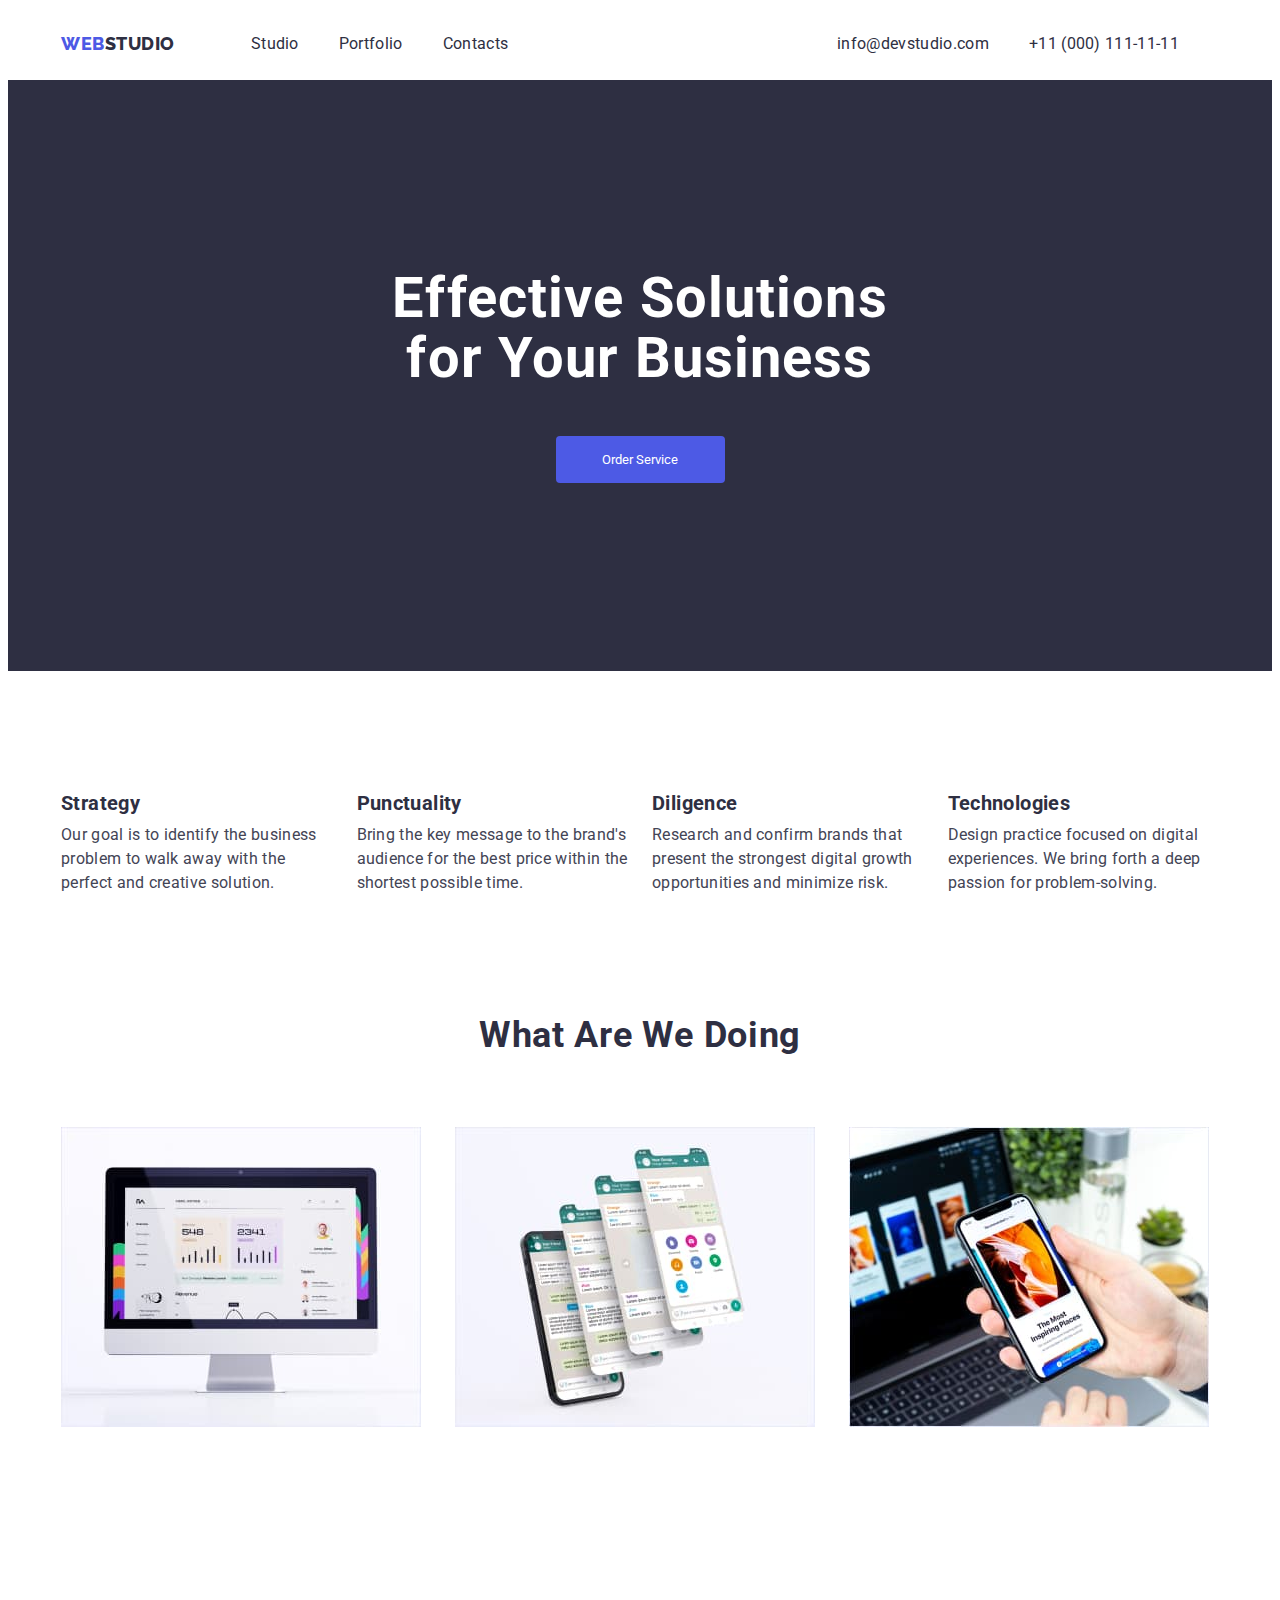
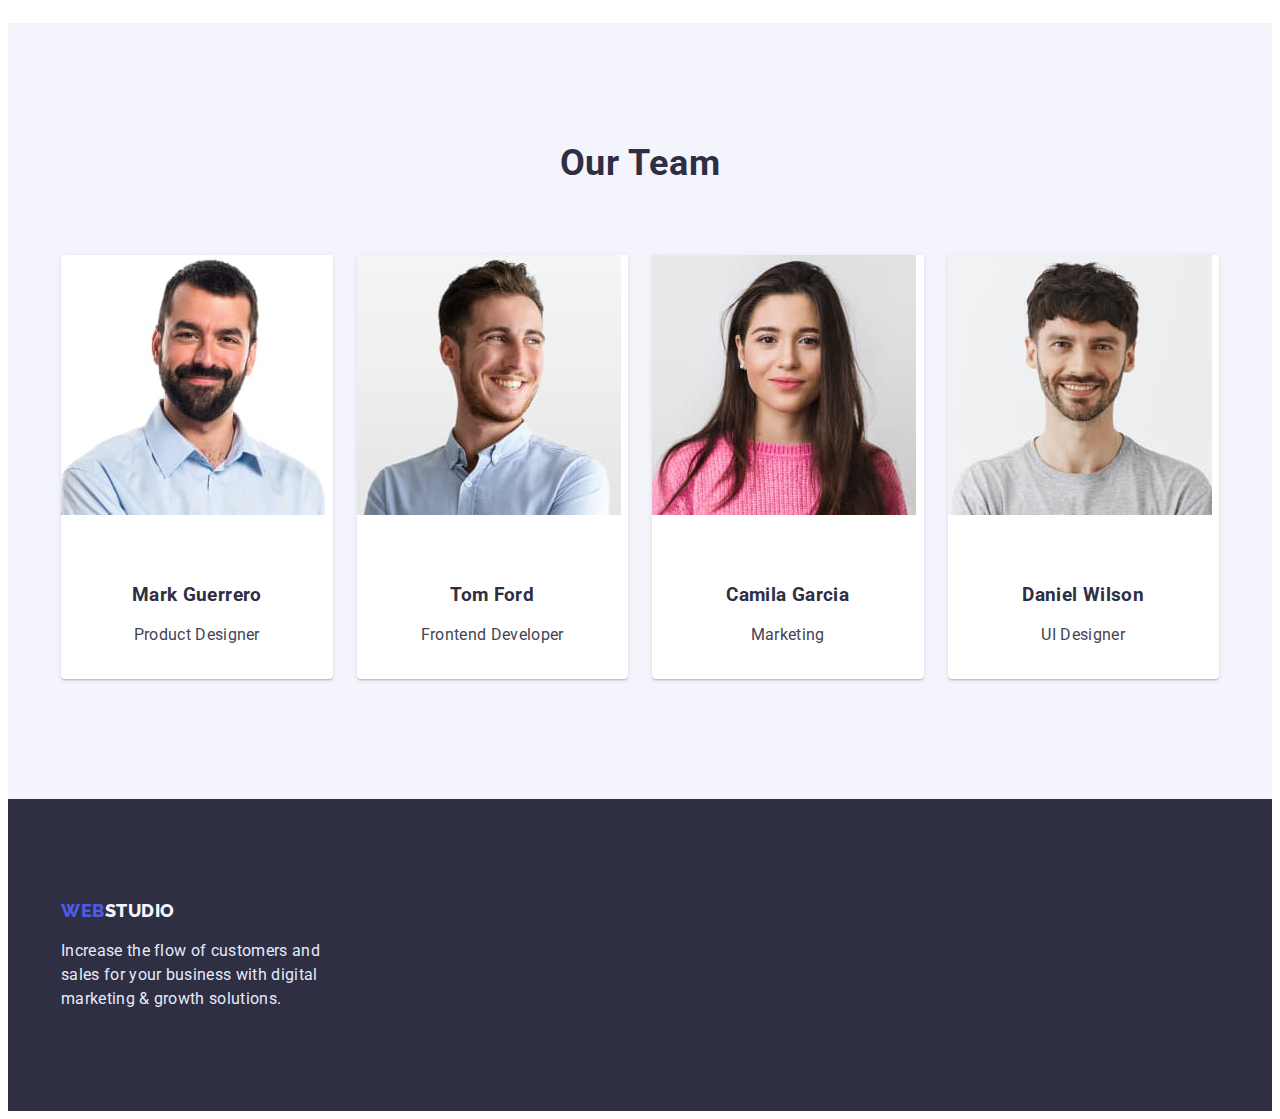
==== index.html @ fec41932 "Initial commit" ====
<!DOCTYPE html>
<html lang="en">
  <head>
    <meta charset="UTF-8" />
    <meta http-equiv="X-UA-Compatible" content="IE=edge" />
    <meta name="viewport" content="width=device-width, initial-scale=1.0" />
    <title>WebStudio</title>
    <link
      rel="stylesheet"
      href="https://cdnjs.cloudflare.com/ajax/libs/modern-normalize/1.1.0/modern-normalize.min.css"
      integrity="sha512-wpPYUAdjBVSE4KJnH1VR1HeZfpl1ub8YT/NKx4PuQ5NmX2tKuGu6U/JRp5y+Y8XG2tV+wKQpNHVUX03MfMFn9Q=="
      crossorigin="anonymous"
      referrerpolicy="no-referrer"
    />
    <link rel="preconnect" href="https://fonts.googleapis.com" />
    <link rel="preconnect" href="https://fonts.gstatic.com" crossorigin />
    <link
      href="https://fonts.googleapis.com/css2?family=Raleway:wght@800&family=Roboto:wght@400;500;700;900&display=swap"
      rel="stylesheet"
    />

    <link rel="stylesheet" href="./css/styles.css" />
  </head>
  <body class="page">
    <header class="page-header">
      <nav class="container main-nav">
        <nav class="site-nav">
          <a class="logo" href="./index.html"
            >WEb<span class="second-logo">STUDIO</span></a
          >
          <ul class="site-nav list">
            <li class="header-item">
              <a href="./index.html" class="link">Studio</a>
            </li>
            <li class="header-item">
              <a href="./portfolio.html" class="link">Portfolio</a>
            </li>
            <li class="header-item">
              <a href="./index.html" class="link">Contacts</a>
            </li>
          </ul>
        </nav>

        <address>
          <ul class="site-contacts list">
            <li class="contact-item">
              <a href="mailto:info@devstudio.com" class="header-mail link"
                >info@devstudio.com</a
              >
            </li>
            <li class="contact-item">
              <a href="tel:+110001111111" class="header-tel link"
                >+11 (000) 111-11-11</a
              >
            </li>
          </ul>
        </address>
      </nav>
    </header>

    <main>
      <!-- Section1 Hero -->
      <section class="hero">
        <div class="container">
          <h1 class="hero-title">Effective Solutions for Your Business</h1>

          <button type="button" class="button-primary">Order Service</button>
        </div>
      </section>
      <!-- Section2 -->
      <section class="section advantages">
        <div class="container">
          <h2 hidden>advantages</h2>
          <ul class="description list">
            <li class="benefits">
              <h3 class="feature-title">Strategy</h3>
              <p class="feature-text">
                Our goal is to identify the business problem to walk away with
                the perfect and creative solution.
              </p>
            </li>
            <li class="benefits">
              <h3 class="feature-title">Punctuality</h3>
              <p class="feature-text">
                Bring the key message to the brand's audience for the best price
                within the shortest possible time.
              </p>
            </li>
            <li class="benefits">
              <h3 class="feature-title">Diligence</h3>

              <p class="feature-text">
                Research and confirm brands that present the strongest digital
                growth opportunities and minimize risk.
              </p>
            </li>
            <li class="benefits">
              <h3 class="feature-title">Technologies</h3>
              <p class="feature-text">
                Design practice focused on digital experiences. We bring forth a
                deep passion for problem-solving.
              </p>
            </li>
          </ul>
        </div>
      </section>

      <!-- Section3 -->
      <section class="section third section">
        <div class="container">
          <h2 class="subject-name">What are we doing</h2>
          <ul class="task list">
            <li class="task_item">
              <img
                src="./images/about1.jpg"
                alt="computer screen"
                width="360"
                height="300"
              />
            </li>
            <li class="task_item">
              <img
                src="./images/about2.jpg"
                alt="Apps on the screen"
                width="360"
                height="300"
              />
            </li>
            <li class="task_item">
              <img
                src="./images/about3.jpg"
                alt="computer and phone screens"
                width="360"
                height="300"
              />
            </li>
          </ul>
        </div>
      </section>

      <!-- Section4 -->
      <section class="section team section">
        <div class="container">
          <h2 class="subject-name">Our Team</h2>
          <ul class="team list">
            <li class="team-section-item">
              <img
                src="./images/team1.jpg"
                alt="Mark Guerrero"
                width="264"
                height="260"
              />
              <div class="team-content">
                <h3 class="person-name">Mark Guerrero</h3>
                <p class="person-position">Product Designer</p>
              </div>
            </li>
            <li class="team-section-item">
              <img
                src="./images/team2.jpg"
                alt="Tom Ford"
                width="264"
                height="260"
              />
              <div class="team-content">
                <h3 class="person-name">Tom Ford</h3>
                <p class="person-position">Frontend Developer</p>
              </div>
            </li>
            <li class="team-section-item">
              <img
                src="./images/team3.jpg"
                alt="Camila Garcia"
                width="264"
                height="260"
              />
              <div class="team-content">
                <h3 class="person-name">Camila Garcia</h3>
                <p class="person-position">Marketing</p>
              </div>
            </li>
            <li class="team-section-item">
              <img
                src="./images/team4.jpg"
                alt="Daniel Wilson"
                width="264"
                height="260"
              />
              <div class="team-content">
                <h3 class="person-name">Daniel Wilson</h3>
                <p class="person-position">UI Designer</p>
              </div>
            </li>
          </ul>
        </div>
      </section>
    </main>
    <footer class="footer">
      <div class="container">
        <a class="logo" href="./index.html"
          >WEb<span class="second-logo-footer">STUDIO</span></a
        >
        <p class="footer-text">
          Increase the flow of customers and sales for your business with
          digital marketing & growth solutions.
        </p>
      </div>
    </footer>
  </body>
</html>
---- css/styles.css ----
:root {
  --primary-text-color: #434455;
  --title-text-color: #2e2f42;
  --accent-color: #4d5ae5;
  --primary-white-color: #ffffff;
  --main-background-color: #e5e5e5;
  --buttons-background-color: #f4f4fd;
  --footer-text-color: #e7e9fc;
  --special-buttons-color: #404bbf;
}

h1,
h2,
h3,
h4,
h5,
h6,
ul,
p {
  margin: 0;
  padding: 0;
}

body {
  font-family: "Roboto", sans-serif;
  color: var(--title-text-color);
}

.container {
  max-width: 1158px;
  width: 100%;
  margin-left: auto;
  margin-right: auto;
  padding: 0 16px;
}
.section {
  padding: 120px 0;
}
.advantages {
  padding-bottom: 0;
}
/* HEADER */
.main-nav {
  display: flex;
  justify-content: space-between;
  align-items: center;
  padding: 24px 0;
}
.site-nav .list .link {
  text-decoration: none;
  font-style: normal;
  color: var(--title-text-color);
}
.site-nav.list .link:hover,
.site-nav.list .link:focus {
  color: var(--accent-color);
}
.contact-item .link:focus,
.contact-item .link:hover {
  color: var(--special-buttons-color);
}

.list {
  list-style: none;
}
.link {
  text-decoration: none;
  color: var(--title-text-color);
  font-style: normal;
}
.header-item {
  margin-right: 40px;
}
.header-item .item:last-child {
  margin-right: 332px;
}
.contact-item {
  display: flex;
  margin-right: 40px;
  margin-left: auto;
}

.task_item {
  flex-basis: calc((100% - 48px) / 3);
}

/* HEADER */

/* LOGO */

.logo {
  margin-right: 76px;
  font-family: "Raleway";
  font-weight: 800;
  font-size: 18px;
  line-height: 24px;
  letter-spacing: 0.03em;
  text-transform: uppercase;
  color: var(--accent-color);
  text-decoration: none;
}

.second-logo {
  color: var(--title-text-color);
}
/* LOGO */

.site-nav {
  display: flex;
  line-height: 24px;
  letter-spacing: 0.02em;
  color: var(--title-text-color);
}
.site-nav li {
  margin-right: 40px;
}
.site-contacts {
  display: flex;
  margin-left: auto;
  line-height: 24px;
  letter-spacing: 0.02em;
  color: var(--primary-text-color);
}
.contact-item .item:last-child {
  margin-left: 156px;
  margin-right: 40px;
}

/* HERO SECTION */

.hero {
  background: var(--title-text-color);
  text-align: center;
  padding-top: 188px;
  padding-bottom: 188px;
  margin-right: auto;
  margin-left: auto;
}

.hero-title {
  font-size: 56px;
  text-align: center;
  line-height: 60px;
  letter-spacing: 0.02em;
  color: var(--primary-white-color);
  max-width: 496px;
  margin: 0 auto 48px;
}

.button-primary {
  display: block;
  cursor: pointer;
  font-family: inherit;
  left: 636px;
  top: 428px;
  border: none;
  border-radius: 4px;
  margin-right: auto;
  margin-left: auto;
  margin-top: 48px;
  min-width: 169px;
  padding: 16px 32px;
  color: var(--primary-white-color);
  background-color: var(--accent-color);
}
.button-primary:hover,
.button-primary:focus {
  background-color: #404bbf;
}
/* HERO SECTION */

/* SECTION ADVANTAGES */

.visually-hidden {
  position: absolute;
  width: 1px;
  height: 1px;
  margin: -1px;
  border: 0;
  padding: 0;
  white-space: nowrap;
  clip-path: inset(100%);
  clip: rect(0, 0, 0, 0);
  overflow: hidden;
}
.description {
  display: flex;
  gap: 24px;
}
.benefits {
  flex-basis: calc((100% - 72px) / 4);
}
.feature-title {
  margin-top: 0;
  margin-bottom: 8px;

  font-size: 20px;
  line-height: 24px;
  letter-spacing: 0.02em;
  color: var(--title-text-color);
}

.feature-text {
  line-height: 24px;
  letter-spacing: 0.02em;
  color: var(--primary-text-color);
}

/* SECTION ADVANTAGES */

/* WHAT ARE WE DOING SECTION */
.subject-name {
  font-size: 36px;
  line-height: 40px;
  text-align: center;
  letter-spacing: 0.02em;
  text-transform: capitalize;
  color: var(--title-text-color);
}
.task {
  display: flex;
  gap: 24px;
  flex-wrap: wrap;
  margin-top: 72px;
}

/* WHAT ARE WE DOING SECTION */

/* OUR TEAM SECTION */

.team {
  display: flex;
  gap: 24px;
  flex-wrap: wrap;
  margin-top: 72px;
  background: var(--buttons-background-color);
}

.team-section-item {
  background: var(--primary-white-color);
  box-shadow: 0px 1px 6px rgba(46, 47, 66, 0.08),
    0px 1px 1px rgba(46, 47, 66, 0.16), 0px 2px 1px rgba(46, 47, 66, 0.08);
  border-radius: 0px 0px 4px 4px;
  flex-basis: calc((100% - 72px) / 4);
}
.team-content {
  text-align: center;
}

.person-position {
  padding-top: 8px;
  padding-bottom: 32px;
  line-height: 24px;
  letter-spacing: 0.02em;
  color: var(--primary-text-color);
}
.person-name {
  padding-top: 32px;
  line-height: 24px;
  letter-spacing: 0.02em;
  color: var(--title-text-color);
}

/* OUR TEAM SECTION */

/* Footer */

.second-logo {
  margin-top: 100px;
}

.footer {
  background: var(--title-text-color);
  padding: 100px 0;
}
.second-logo-footer {
  color: var(--buttons-background-color);
}
.footer-text {
  margin-top: 16px;
  max-width: 264px;
  line-height: 24px;
  letter-spacing: 0.02em;
  color: var(--footer-text-color);
}
/*  Footer */

/* Portfolio SEction */
.score {
  margin-bottom: 72px;
  display: flex;
  justify-content: center;
  gap: 24px;
}
.hero-site-buttons {
  color: var(--accent-color);
  background-color: var(--buttons-background-color);
  cursor: pointer;

  padding: 12px 24px;
  width: 116px;
  height: 48px;
  border: 1px solid #e7e9fc;
  border-radius: 4px;
}
.hero-site-buttons:hover,
.hero-site-buttons:focus {
  color: var(--primary-white-color);
  background-color: var(--special-buttons-color);
}
.hero-btn {
  display: flex;
  justify-content: center;
  padding: 96px 0 72px;
  gap: 24px;
}

.portfolio {
  display: flex;
  flex-wrap: wrap;
  column-gap: 24px;
  row-gap: 48px;
}

.team-section-portfolio {
  flex-basis: calc((100% - 48px) / 3);
}

.person-name {
  margin-top: 32px;
}

.person-position {
  margin-top: 8px;
}
.card-content {
  padding-left: 16px;
  padding-bottom: 32px;
}
.card {
  border: 1px solid #e7e9fc;
}
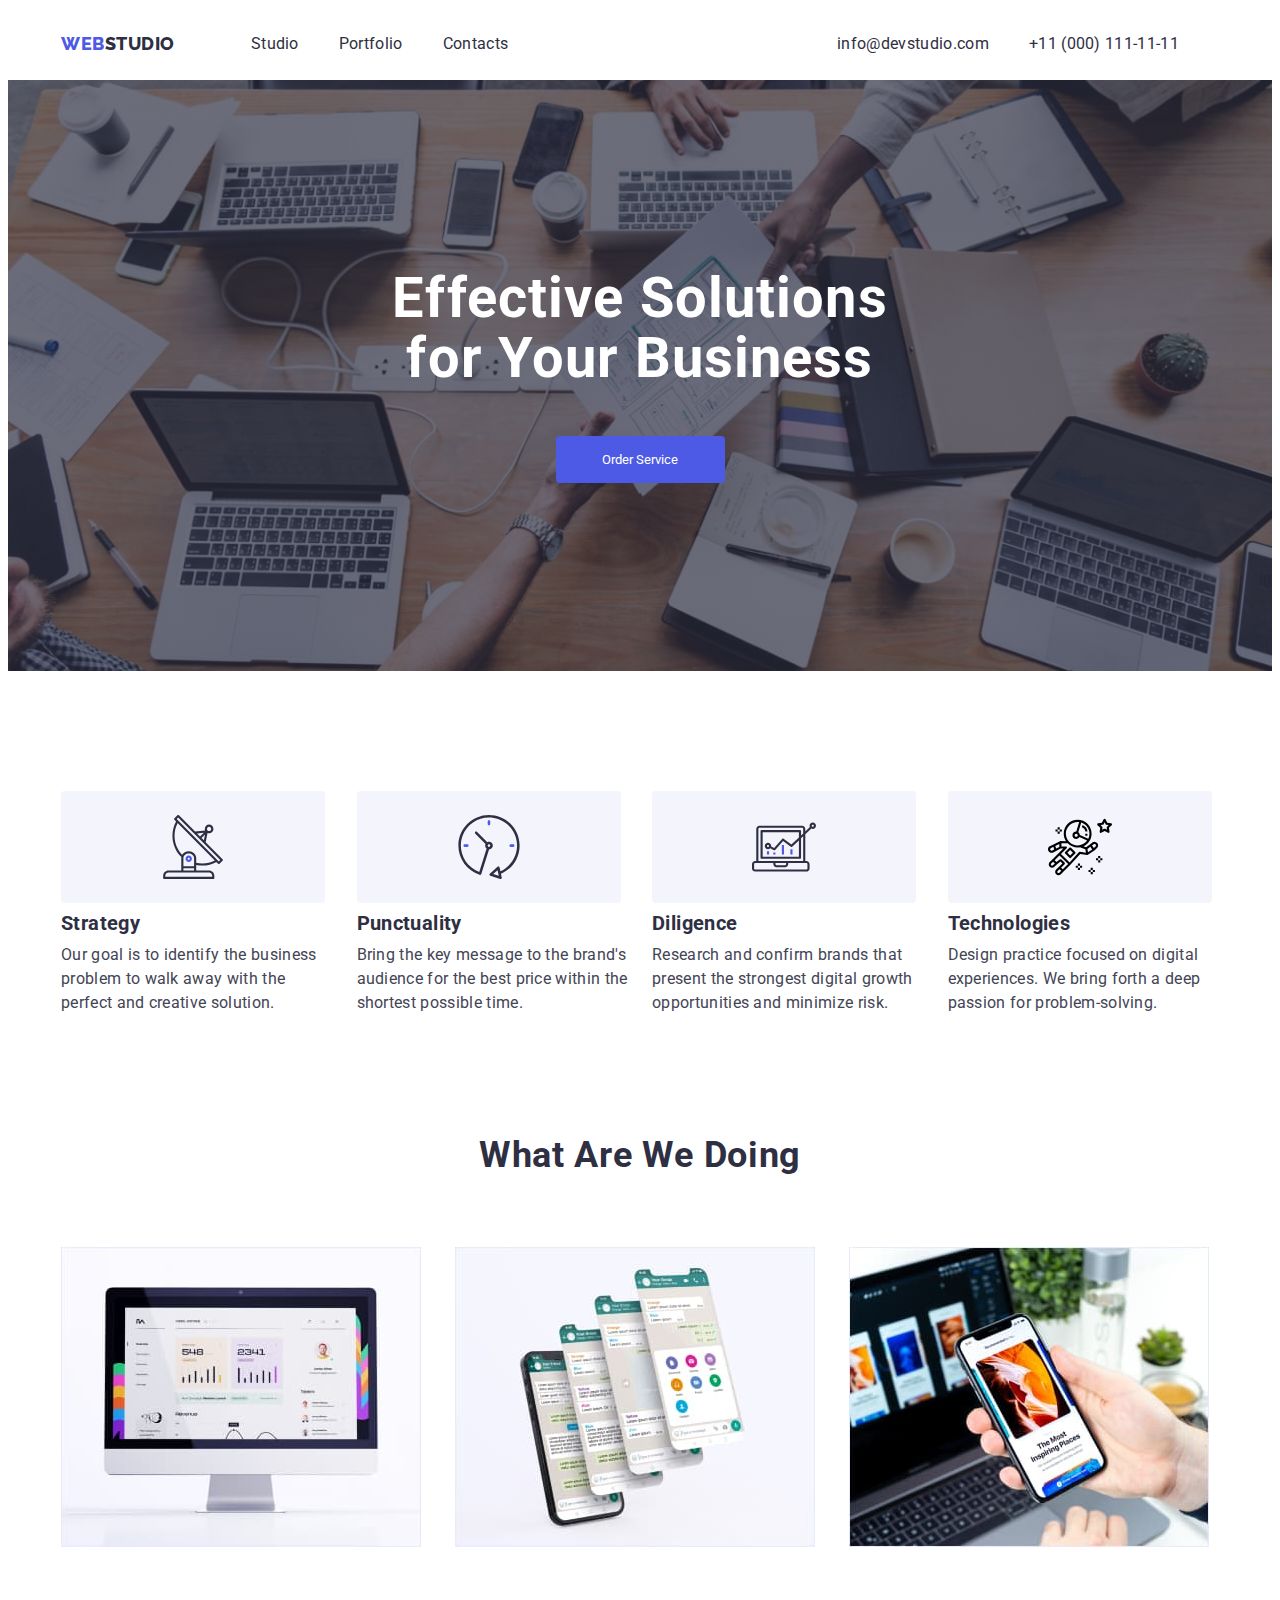
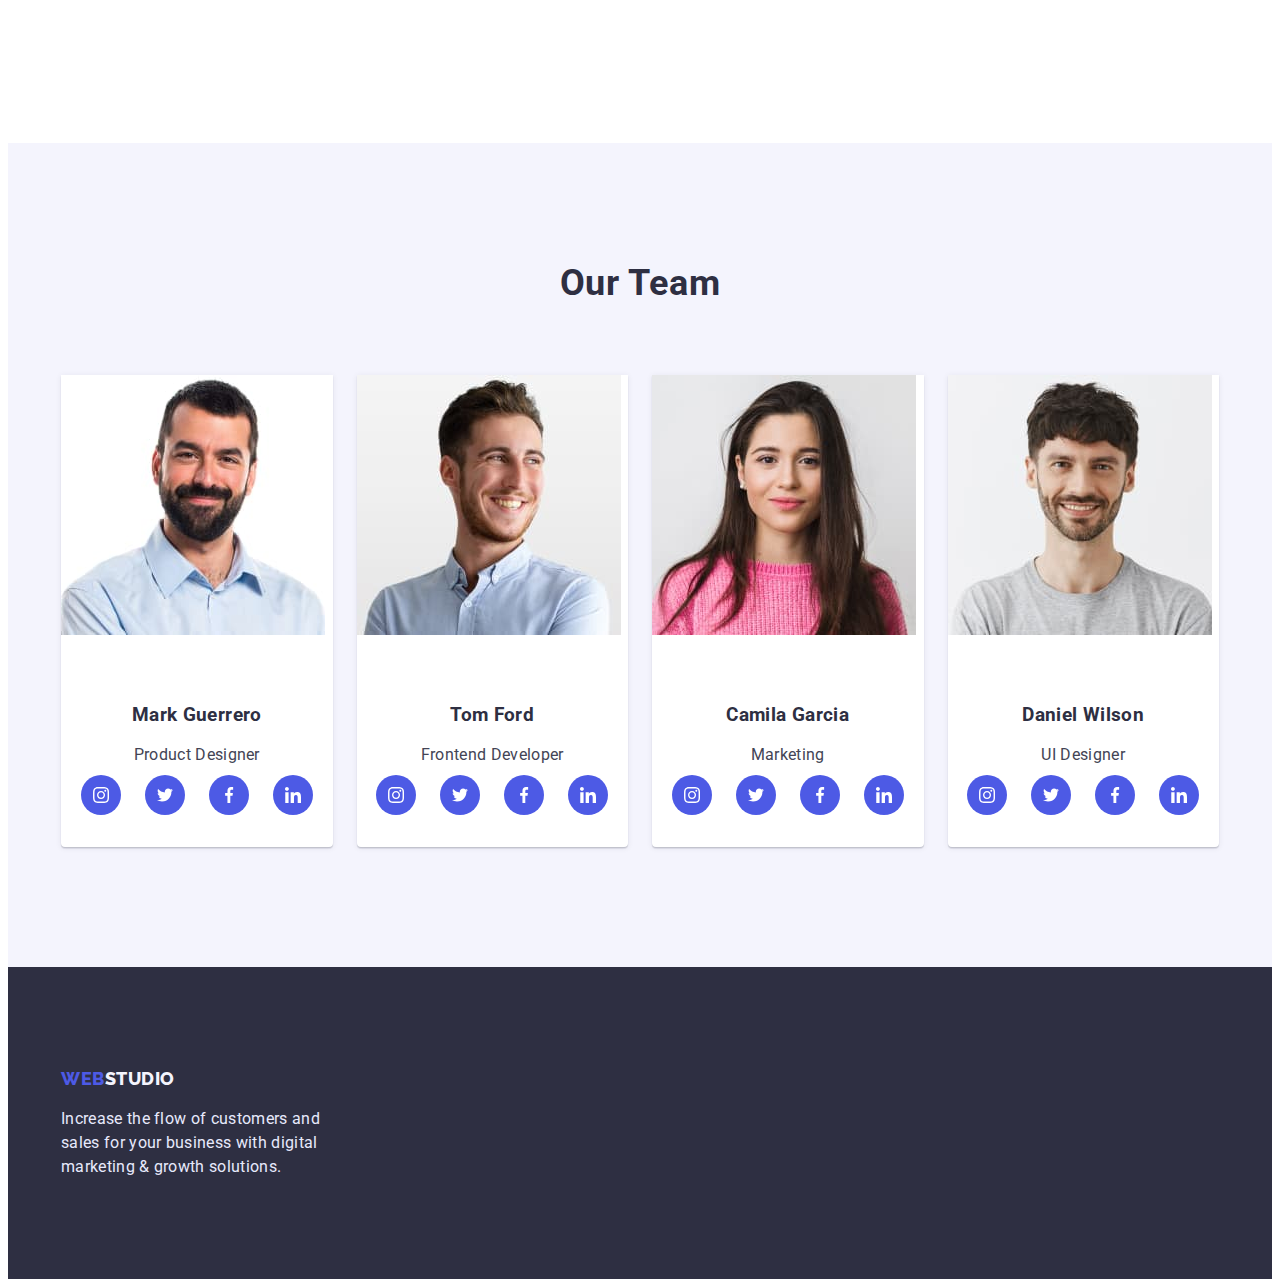
==== commit f83cd974: "team section done" ====
--- a/index.html
+++ b/index.html
@@ -72,21 +72,42 @@
         <div class="container">
           <h2 hidden>advantages</h2>
           <ul class="description list">
-            <li class="benefits">
+            <li class="benefits link">
+              <div class="benefits-place">
+                <svg class="benefits-list-icon" width="64px" height="64px">
+                  <use
+                    href="./images/symbol-defs-advantages.svg#icon-antenna"
+                  ></use>
+                </svg>
+              </div>
               <h3 class="feature-title">Strategy</h3>
               <p class="feature-text">
                 Our goal is to identify the business problem to walk away with
                 the perfect and creative solution.
               </p>
             </li>
-            <li class="benefits">
+            <li class="benefits list">
+              <div class="benefits-place">
+                <svg class="benefits-list-icon" width="64px" height="64px">
+                  <use
+                    href="./images/symbol-defs-advantages.svg#icon-clock"
+                  ></use>
+                </svg>
+              </div>
               <h3 class="feature-title">Punctuality</h3>
               <p class="feature-text">
                 Bring the key message to the brand's audience for the best price
                 within the shortest possible time.
               </p>
             </li>
-            <li class="benefits">
+            <li class="benefits list">
+              <div class="benefits-place">
+                <svg class="benefits-list-icon" width="64px" height="64px">
+                  <use
+                    href="./images/symbol-defs-advantages.svg#icon-diagram"
+                  ></use>
+                </svg>
+              </div>
               <h3 class="feature-title">Diligence</h3>
 
               <p class="feature-text">
@@ -94,7 +115,14 @@
                 growth opportunities and minimize risk.
               </p>
             </li>
-            <li class="benefits">
+            <li class="benefits list">
+              <div class="benefits-place">
+                <svg class="benefits-list-icon" width="64px" height="64px">
+                  <use
+                    href="./images/symbol-defs-advantages.svg#icon-astronaut"
+                  ></use>
+                </svg>
+              </div>
               <h3 class="feature-title">Technologies</h3>
               <p class="feature-text">
                 Design practice focused on digital experiences. We bring forth a
@@ -153,6 +181,44 @@
               <div class="team-content">
                 <h3 class="person-name">Mark Guerrero</h3>
                 <p class="person-position">Product Designer</p>
+                <ul class="team-social-list list">
+                  <li class="team-social-item">
+                    <a href="" class="team-social-link link">
+                      <svg class="team-social-icon" width="16px" height="16px">
+                        <use
+                          href="./images/symbol-defs-social.svg#icon-instagram"
+                        ></use>
+                      </svg>
+                    </a>
+                  </li>
+                  <li class="team-social-item">
+                    <a href="" class="team-social-link link">
+                      <svg class="team-social-icon" width="16px" height="16px">
+                        <use
+                          href="./images/symbol-defs-social.svg#icon-twitter"
+                        ></use>
+                      </svg>
+                    </a>
+                  </li>
+                  <li class="team-social-item">
+                    <a href="" class="team-social-link link">
+                      <svg class="team-social-icon" width="16px" height="16px">
+                        <use
+                          href="./images/symbol-defs-social.svg#icon-facebook"
+                        ></use>
+                      </svg>
+                    </a>
+                  </li>
+                  <li class="team-social-item">
+                    <a href="" class="team-social-link link">
+                      <svg class="team-social-icon" width="16px" height="16px">
+                        <use
+                          href="./images/symbol-defs-social.svg#icon-linkedin"
+                        ></use>
+                      </svg>
+                    </a>
+                  </li>
+                </ul>
               </div>
             </li>
             <li class="team-section-item">
@@ -165,6 +231,44 @@
               <div class="team-content">
                 <h3 class="person-name">Tom Ford</h3>
                 <p class="person-position">Frontend Developer</p>
+                <ul class="team-social-list list">
+                  <li class="team-social-item">
+                    <a href="" class="team-social-link link">
+                      <svg class="team-social-icon" width="16px" height="16px">
+                        <use
+                          href="./images/symbol-defs-social.svg#icon-instagram"
+                        ></use>
+                      </svg>
+                    </a>
+                  </li>
+                  <li class="team-social-item">
+                    <a href="" class="team-social-link link">
+                      <svg class="team-social-icon" width="16px" height="16px">
+                        <use
+                          href="./images/symbol-defs-social.svg#icon-twitter"
+                        ></use>
+                      </svg>
+                    </a>
+                  </li>
+                  <li class="team-social-item">
+                    <a href="" class="team-social-link link">
+                      <svg class="team-social-icon" width="16px" height="16px">
+                        <use
+                          href="./images/symbol-defs-social.svg#icon-facebook"
+                        ></use>
+                      </svg>
+                    </a>
+                  </li>
+                  <li class="team-social-item">
+                    <a href="" class="team-social-link link">
+                      <svg class="team-social-icon" width="16px" height="16px">
+                        <use
+                          href="./images/symbol-defs-social.svg#icon-linkedin"
+                        ></use>
+                      </svg>
+                    </a>
+                  </li>
+                </ul>
               </div>
             </li>
             <li class="team-section-item">
@@ -177,6 +281,44 @@
               <div class="team-content">
                 <h3 class="person-name">Camila Garcia</h3>
                 <p class="person-position">Marketing</p>
+                <ul class="team-social-list list">
+                  <li class="team-social-item">
+                    <a href="" class="team-social-link link">
+                      <svg class="team-social-icon" width="16px" height="16px">
+                        <use
+                          href="./images/symbol-defs-social.svg#icon-instagram"
+                        ></use>
+                      </svg>
+                    </a>
+                  </li>
+                  <li class="team-social-item">
+                    <a href="" class="team-social-link link">
+                      <svg class="team-social-icon" width="16px" height="16px">
+                        <use
+                          href="./images/symbol-defs-social.svg#icon-twitter"
+                        ></use>
+                      </svg>
+                    </a>
+                  </li>
+                  <li class="team-social-item">
+                    <a href="" class="team-social-link link">
+                      <svg class="team-social-icon" width="16px" height="16px">
+                        <use
+                          href="./images/symbol-defs-social.svg#icon-facebook"
+                        ></use>
+                      </svg>
+                    </a>
+                  </li>
+                  <li class="team-social-item">
+                    <a href="" class="team-social-link link">
+                      <svg class="team-social-icon" width="16px" height="16px">
+                        <use
+                          href="./images/symbol-defs-social.svg#icon-linkedin"
+                        ></use>
+                      </svg>
+                    </a>
+                  </li>
+                </ul>
               </div>
             </li>
             <li class="team-section-item">
@@ -189,6 +331,44 @@
               <div class="team-content">
                 <h3 class="person-name">Daniel Wilson</h3>
                 <p class="person-position">UI Designer</p>
+                <ul class="team-social-list list">
+                  <li class="team-social-item">
+                    <a href="" class="team-social-link link">
+                      <svg class="team-social-icon" width="16px" height="16px">
+                        <use
+                          href="./images/symbol-defs-social.svg#icon-instagram"
+                        ></use>
+                      </svg>
+                    </a>
+                  </li>
+                  <li class="team-social-item">
+                    <a href="" class="team-social-link link">
+                      <svg class="team-social-icon" width="16px" height="16px">
+                        <use
+                          href="./images/symbol-defs-social.svg#icon-twitter"
+                        ></use>
+                      </svg>
+                    </a>
+                  </li>
+                  <li class="team-social-item">
+                    <a href="" class="team-social-link link">
+                      <svg class="team-social-icon" width="16px" height="16px">
+                        <use
+                          href="./images/symbol-defs-social.svg#icon-facebook"
+                        ></use>
+                      </svg>
+                    </a>
+                  </li>
+                  <li class="team-social-item">
+                    <a href="" class="team-social-link link">
+                      <svg class="team-social-icon" width="16px" height="16px">
+                        <use
+                          href="./images/symbol-defs-social.svg#icon-linkedin"
+                        ></use>
+                      </svg>
+                    </a>
+                  </li>
+                </ul>
               </div>
             </li>
           </ul>
--- a/css/styles.css
+++ b/css/styles.css
@@ -135,6 +135,14 @@
   padding-bottom: 188px;
   margin-right: auto;
   margin-left: auto;
+  background-size: cover;
+  background-image: linear-gradient(
+      rgba(46, 47, 66, 0.7),
+      rgba(46, 47, 66, 0.7)
+    ),
+    url(../images/hero.jpg);
+  background-repeat: no-repeat;
+  background-position: center;
 }
 
 .hero-title {
@@ -190,8 +198,18 @@
 .benefits {
   flex-basis: calc((100% - 72px) / 4);
 }
+.benefits-place {
+  width: 264px;
+  height: 112px;
+  background: #f4f4fd;
+  border-radius: 4px;
+  display: flex;
+  justify-content: center;
+  align-items: center;
+}
+
 .feature-title {
-  margin-top: 0;
+  margin-top: 8px;
   margin-bottom: 8px;
 
   font-size: 20px;
@@ -206,7 +224,7 @@
   color: var(--primary-text-color);
 }
 
-/* SECTION ADVANTAGES */
+/* SECTION ADVANTages */
 
 /* WHAT ARE WE DOING SECTION */
 .subject-name {
@@ -220,7 +238,6 @@
 .task {
   display: flex;
   gap: 24px;
-  flex-wrap: wrap;
   margin-top: 72px;
 }
 
@@ -231,7 +248,7 @@
 .team {
   display: flex;
   gap: 24px;
-  flex-wrap: wrap;
+
   margin-top: 72px;
   background: var(--buttons-background-color);
 }
@@ -249,7 +266,7 @@
 
 .person-position {
   padding-top: 8px;
-  padding-bottom: 32px;
+  margin-bottom: 8px;
   line-height: 24px;
   letter-spacing: 0.02em;
   color: var(--primary-text-color);
@@ -259,6 +276,34 @@
   line-height: 24px;
   letter-spacing: 0.02em;
   color: var(--title-text-color);
+}
+
+.team-social-list {
+  display: flex;
+  gap: 24px;
+  justify-content: center;
+  margin-bottom: 32px;
+}
+
+.team-social-item {
+  width: 40px;
+  height: 40px;
+}
+.team-social-link {
+  display: flex;
+  justify-content: center;
+  align-items: center;
+  width: 100%;
+  height: 100%;
+  border-radius: 50%;
+  background-color: var(--accent-color);
+  color: var(--primary-white-color);
+}
+.team-social-link:is(:hover, :focus) {
+  background-color: var(--special-buttons-color);
+}
+.team-social-icon {
+  fill: currentColor;
 }
 
 /* OUR TEAM SECTION */
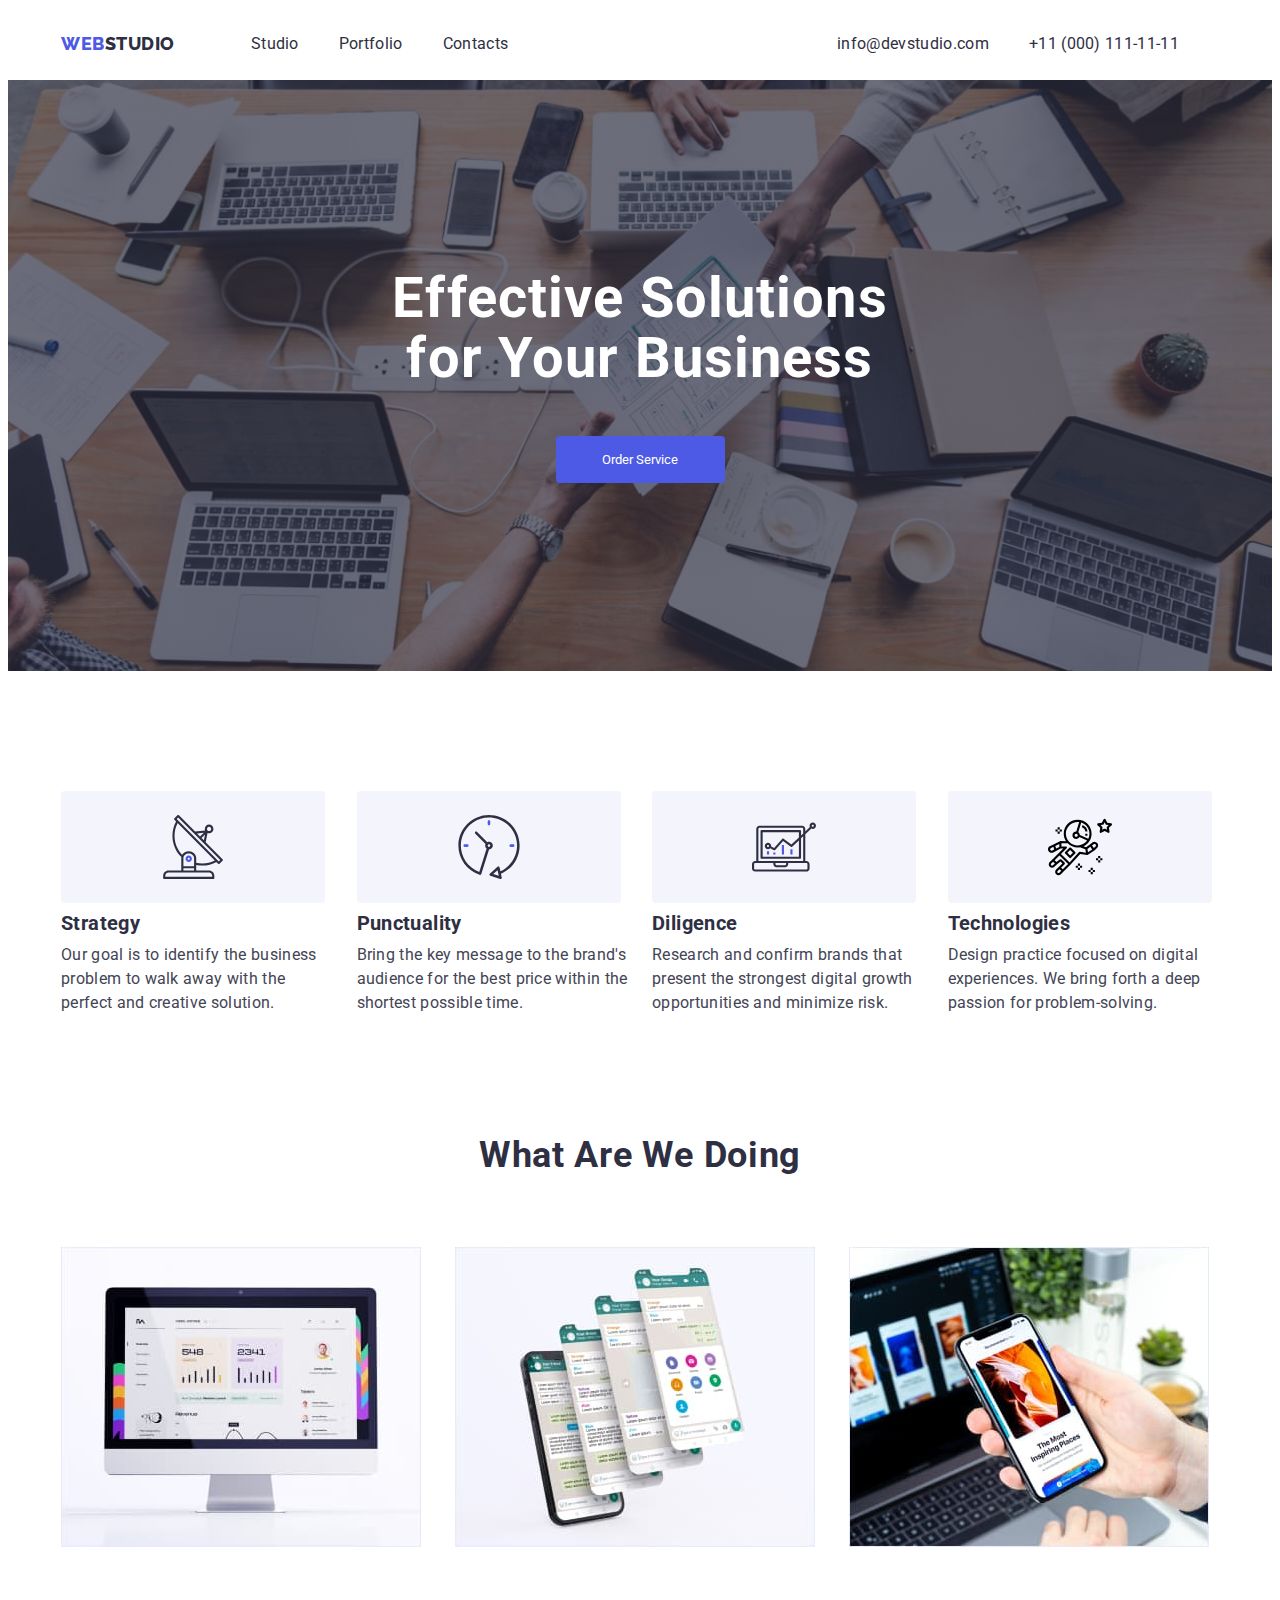
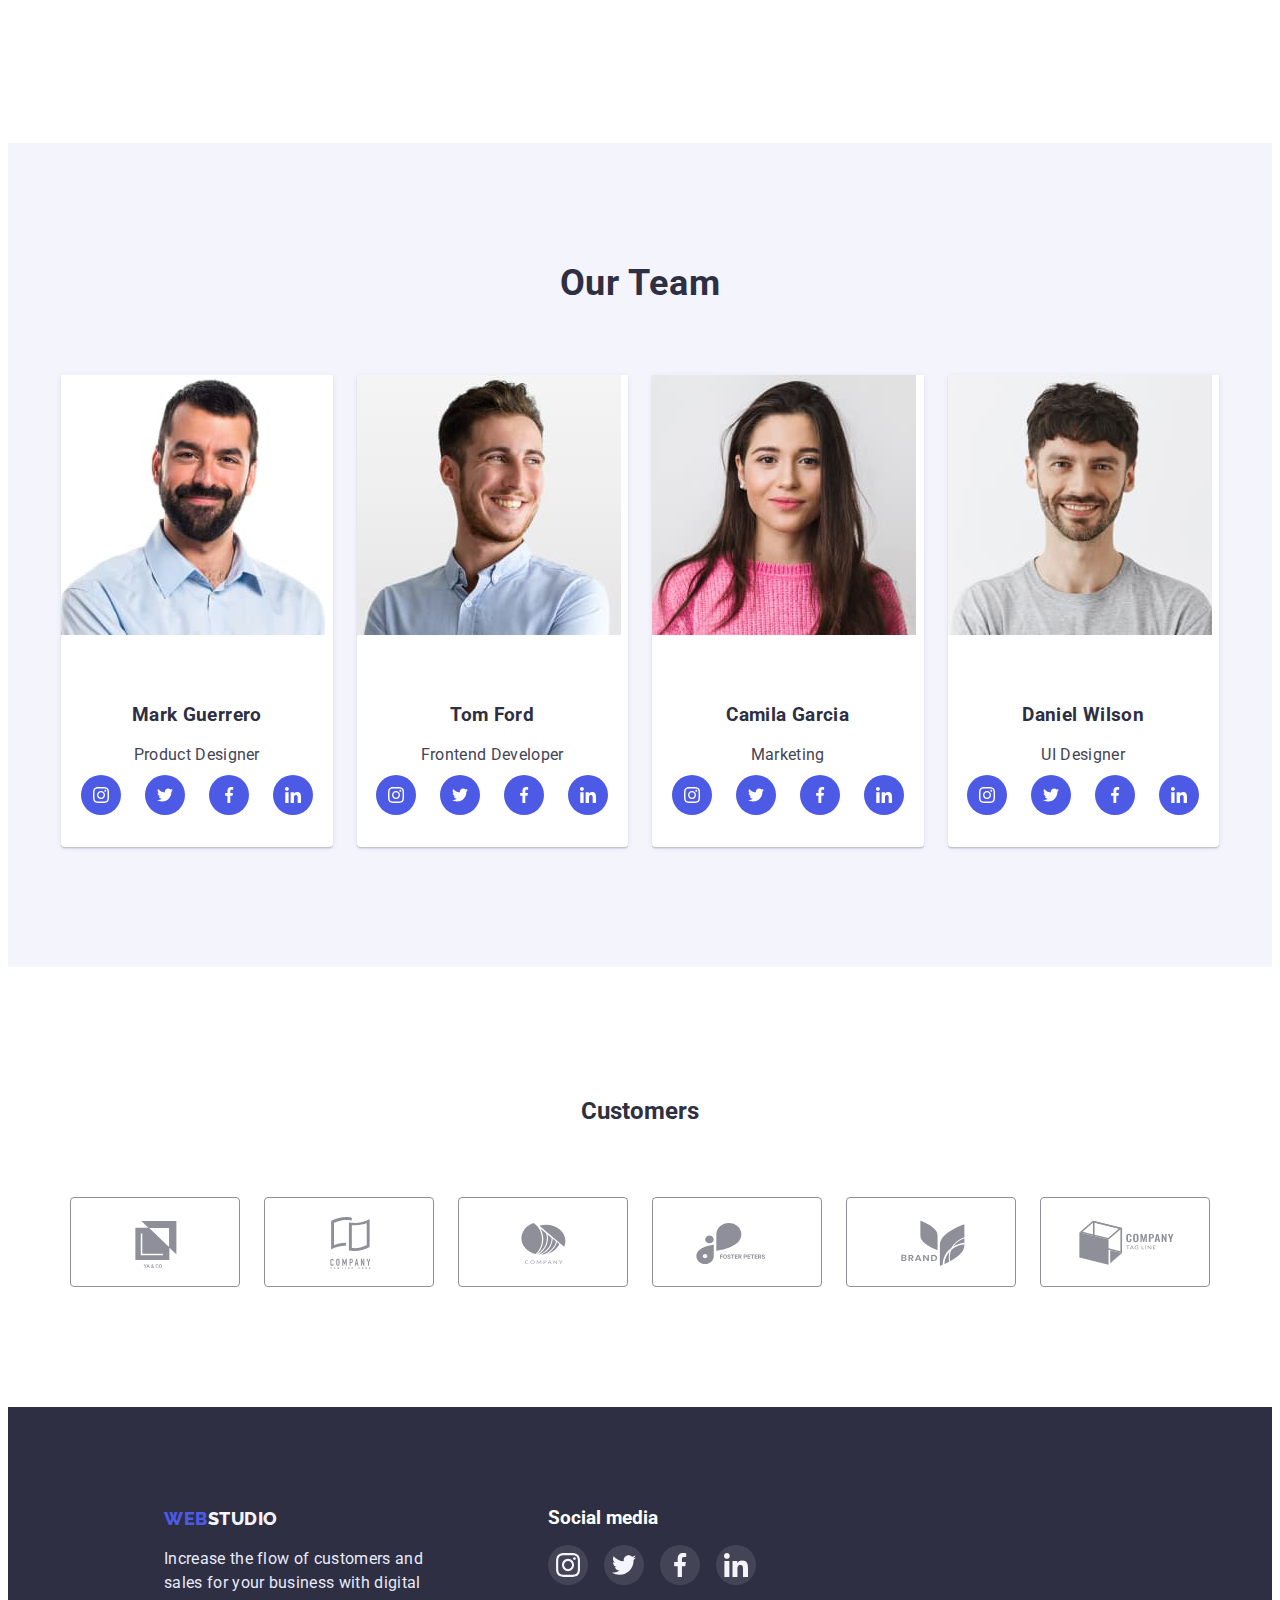
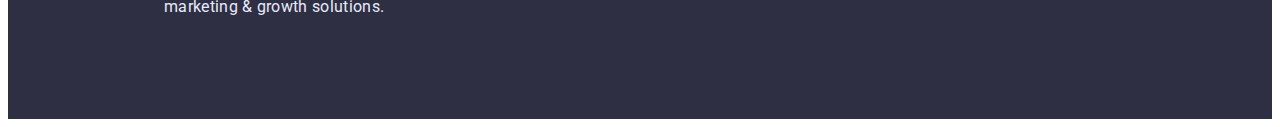
==== commit 0d498b11: "half" ====
--- a/index.html
+++ b/index.html
@@ -374,16 +374,120 @@
           </ul>
         </div>
       </section>
+      <section>
+        <div class="container">
+          <h2 class="customers-name">Customers</h2>
+          <ul class="customers-list list">
+            <li class="customers-list-item">
+              <a href="" class="customers-link link">
+                <svg class="customers-list-icon" width="104px" height="56px">
+                  <use
+                    href="./images/symbol-defs-customers.svg#icon-Logofirst"
+                  ></use>
+                </svg>
+              </a>
+            </li>
+            <li class="customers-list-item">
+              <a href="" class="customers-link link">
+                <svg class="customers-list-icon" width="104px" height="56px">
+                  <use
+                    href="./images/symbol-defs-customers.svg#icon-Logosecond"
+                  ></use>
+                </svg>
+              </a>
+            </li>
+            <li class="customers-list-item">
+              <a href="" class="customers-link link">
+                <svg class="customers-list-icon" width="104px" height="56px">
+                  <use
+                    href="./images/symbol-defs-customers.svg#icon-Logothird"
+                  ></use>
+                </svg>
+              </a>
+            </li>
+            <li class="customers-list-item">
+              <a href="" class="customers-link link">
+                <svg class="customers-list-icon" width="104px" height="56px">
+                  <use
+                    href="./images/symbol-defs-customers.svg#icon-Logofourth"
+                  ></use>
+                </svg>
+              </a>
+            </li>
+            <li class="customers-list-item">
+              <a href="" class="customers-link link">
+                <svg class="customers-list-icon" width="104px" height="56px">
+                  <use
+                    href="./images/symbol-defs-customers.svg#icon-Logofifth"
+                  ></use>
+                </svg>
+              </a>
+            </li>
+            <li class="customers-list-item">
+              <a href="" class="customers-link link">
+                <svg class="customers-list-icon" width="104px" height="56px">
+                  <use
+                    href="./images/symbol-defs-customers.svg#icon-Logosixth"
+                  ></use>
+                </svg>
+              </a>
+            </li>
+          </ul>
+        </div>
+      </section>
     </main>
     <footer class="footer">
-      <div class="container">
-        <a class="logo" href="./index.html"
-          >WEb<span class="second-logo-footer">STUDIO</span></a
-        >
-        <p class="footer-text">
-          Increase the flow of customers and sales for your business with
-          digital marketing & growth solutions.
-        </p>
+      <div class="footer-display">
+        <div class="container-second">
+          <a class="logo" href="./index.html"
+            >WEb<span class="second-logo-footer">STUDIO</span></a
+          >
+          <p class="footer-text">
+            Increase the flow of customers and sales for your business with
+            digital marketing & growth solutions.
+          </p>
+        </div>
+        <div class="footer-container">
+          <h3 class="social-media-text">Social media</h3>
+          <ul class="social-media list">
+            <li class="social-media-item">
+              <a href="" class="social-media-link link">
+                <svg class="social-media-icon" width="24px" height="24px">
+                  <use
+                    href="./images/symbol-defs-social.svg#icon-instagram"
+                  ></use>
+                </svg>
+              </a>
+            </li>
+            <li class="social-media-item">
+              <a href="" class="social-media-link link">
+                <svg class="social-media-icon" width="24px" height="24px">
+                  <use
+                    href="./images/symbol-defs-social.svg#icon-twitter"
+                  ></use>
+                </svg>
+              </a>
+            </li>
+            <li class="social-media-item">
+              <a href="" class="social-media-link link">
+                <svg class="social-media-icon" width="24px" height="24px">
+                  <use
+                    href="./images/symbol-defs-social.svg#icon-facebook"
+                  ></use>
+                </svg>
+              </a>
+            </li>
+            <li class="social-media-item">
+              <a href="" class="social-media-link link">
+                <svg class="social-media-icon" width="24px" height="24px">
+                  <use
+                    href="./images/symbol-defs-social.svg#icon-linkedin"
+                  ></use>
+                </svg>
+              </a>
+            </li>
+          </ul>
+        </div>
       </div>
     </footer>
   </body>
--- a/css/styles.css
+++ b/css/styles.css
@@ -135,6 +135,7 @@
   padding-bottom: 188px;
   margin-right: auto;
   margin-left: auto;
+  flex-grow: 1;
   background-size: cover;
   background-image: linear-gradient(
       rgba(46, 47, 66, 0.7),
@@ -308,6 +309,41 @@
 
 /* OUR TEAM SECTION */
 
+/* CUSTOMERS SECTION */
+.customers-name {
+  text-align: center;
+  color: #2e2f42;
+  margin-top: 130px;
+}
+.customers-list {
+  display: flex;
+  justify-content: center;
+  align-items: center;
+  gap: 24px;
+  margin-top: 72px;
+  margin-bottom: 120px;
+}
+
+.customers-link {
+  display: flex;
+  justify-content: center;
+  align-items: center;
+  width: 168px;
+  height: 88px;
+
+  border: 1px solid #8e8f99;
+  border-radius: 4px;
+}
+.customers-link:is(:hover, :focus) {
+  fill: var(--special-buttons-color);
+  border: 1px solid var(--special-buttons-color);
+}
+
+.customers-list-icon {
+  fill: currentColor;
+}
+/* CUSTOMERS SECTION */
+
 /* Footer */
 
 .second-logo {
@@ -317,6 +353,7 @@
 .footer {
   background: var(--title-text-color);
   padding: 100px 0;
+  width: 100%;
 }
 .second-logo-footer {
   color: var(--buttons-background-color);
@@ -327,6 +364,48 @@
   line-height: 24px;
   letter-spacing: 0.02em;
   color: var(--footer-text-color);
+}
+.footer-display {
+  display: flex;
+  margin-left: 156px;
+}
+
+.footer-container {
+  margin-left: 120px;
+  width: 208px;
+}
+container-second {
+  width: 100%;
+  max-width: 264px;
+  margin-left: auto;
+  margin-right: auto;
+  padding: 0 16px;
+}
+.social-media-text {
+  color: var(--primary-white-color);
+  padding-bottom: 16px;
+}
+.social-media {
+  display: flex;
+  gap: 16px;
+}
+.social-media-item {
+  width: 40px;
+  height: 40px;
+}
+
+.social-media-link {
+  display: flex;
+  justify-content: center;
+  align-items: center;
+  width: 100%;
+  height: 100%;
+  border-radius: 50%;
+  background-color: rgba(255, 255, 255, 0.1);
+  color: #f4f4fd;
+}
+.social-media-icon {
+  fill: currentColor;
 }
 /*  Footer */
 
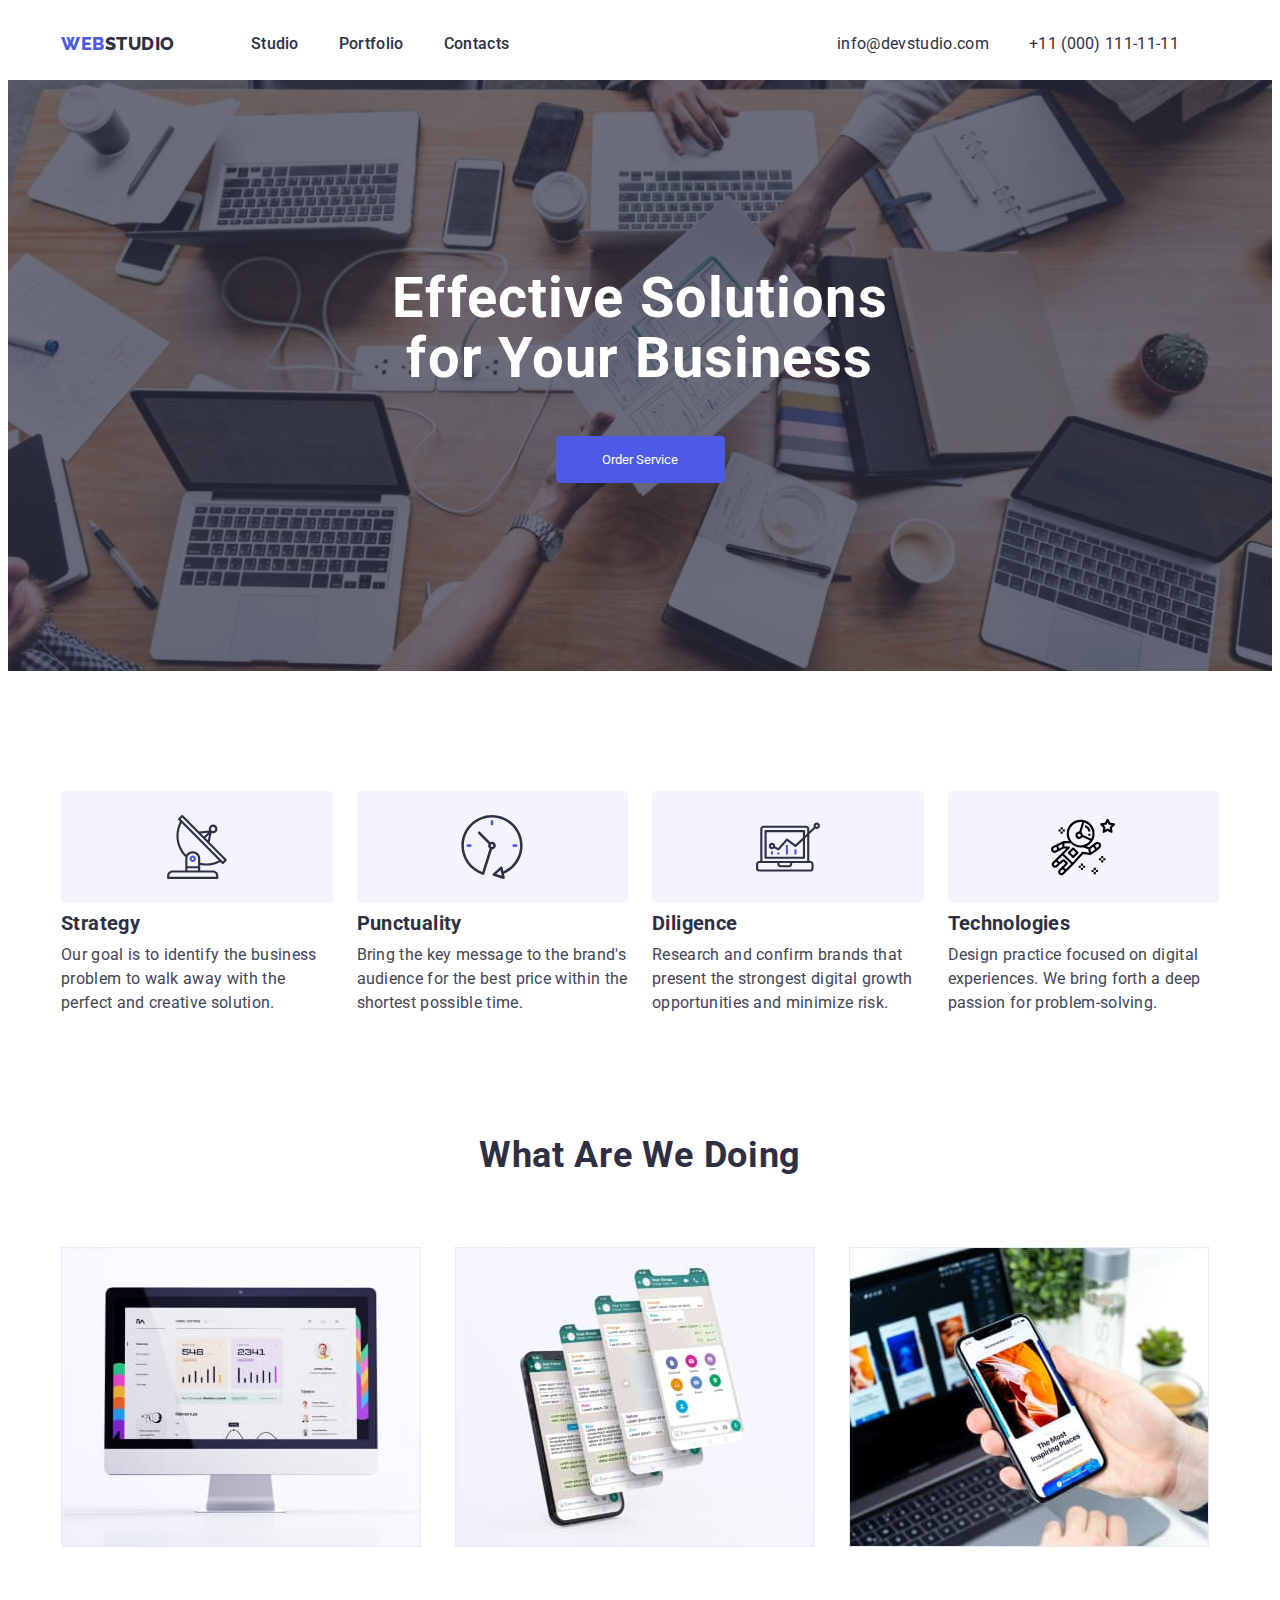
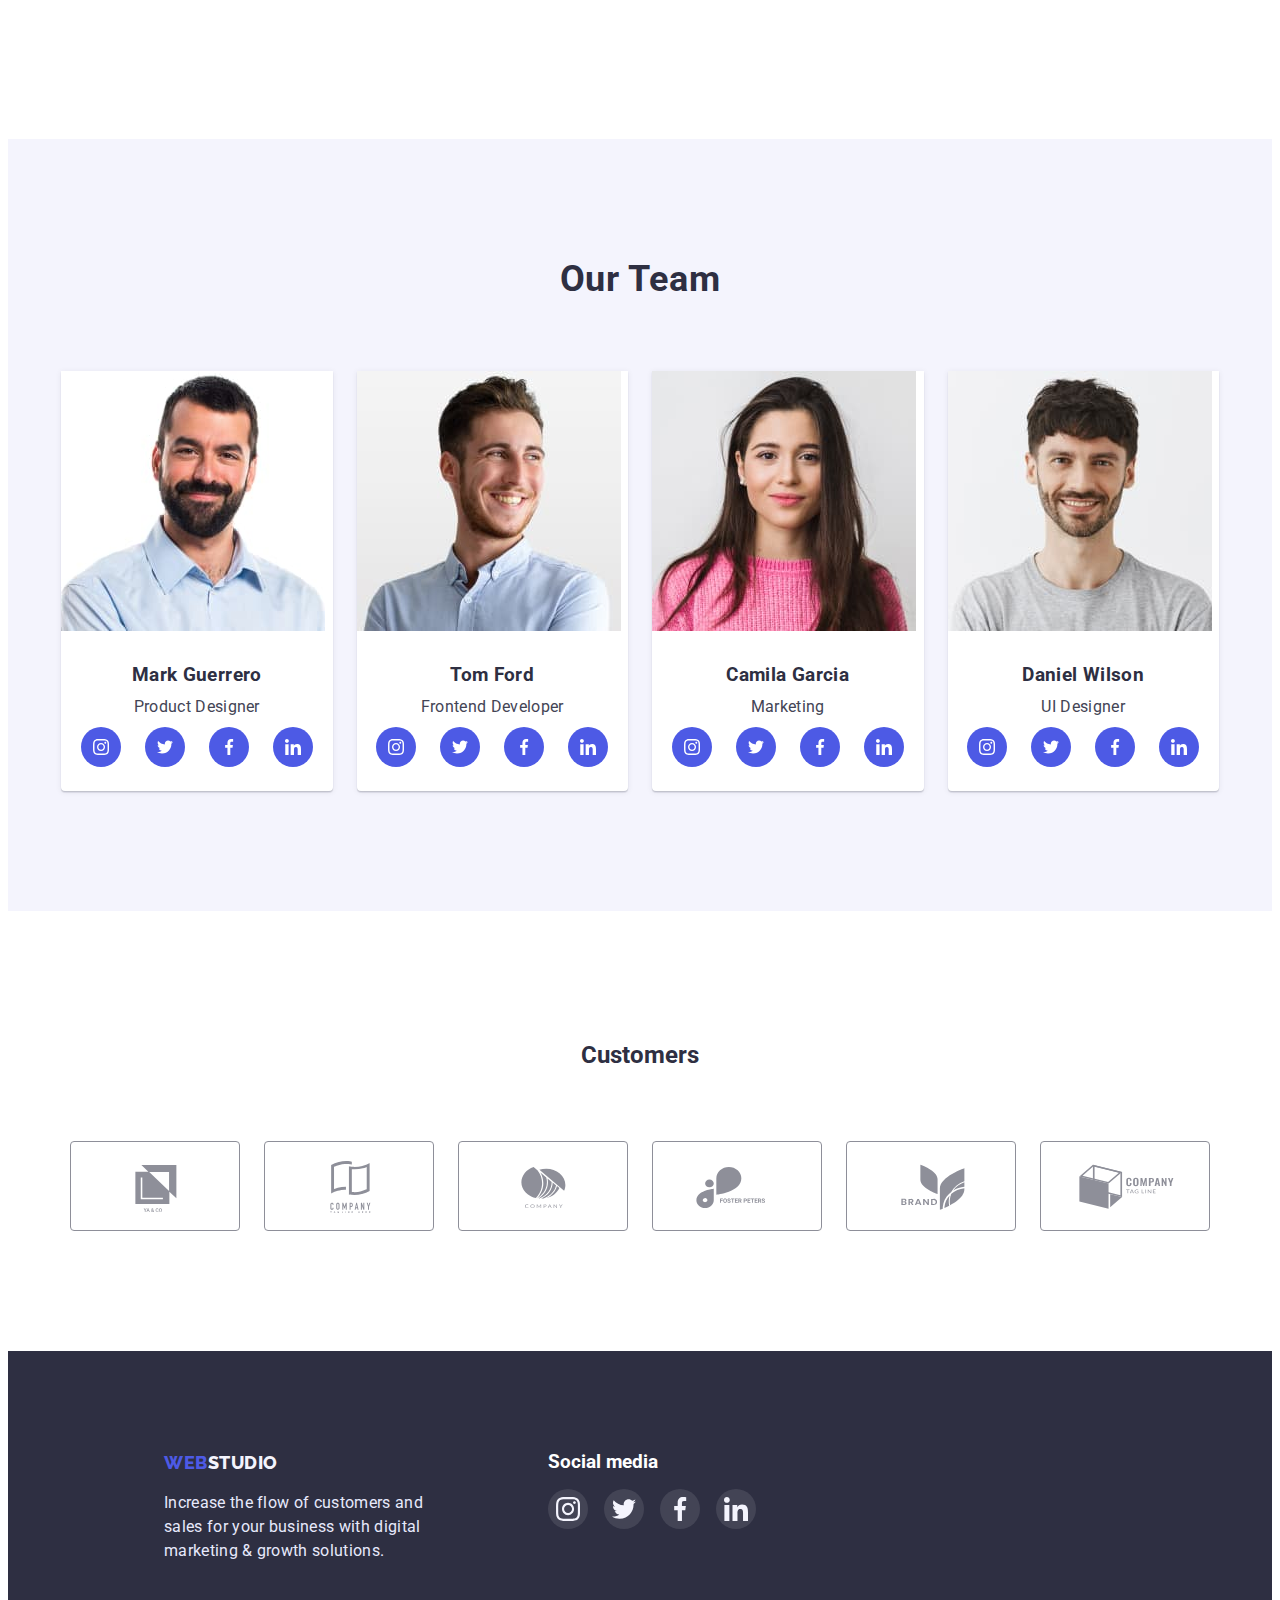
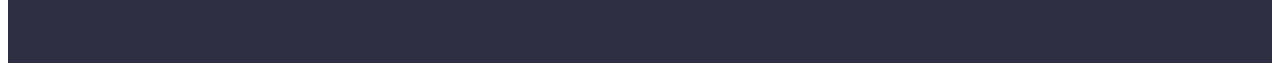
==== commit b89e7454: "finishing tasks" ====
--- a/index.html
+++ b/index.html
@@ -23,7 +23,7 @@
   </head>
   <body class="page">
     <header class="page-header">
-      <nav class="container main-nav">
+      <div class="container main-nav">
         <nav class="site-nav">
           <a class="logo" href="./index.html"
             >WEb<span class="second-logo">STUDIO</span></a
@@ -55,7 +55,7 @@
             </li>
           </ul>
         </address>
-      </nav>
+      </div>
     </header>
 
     <main>
@@ -74,7 +74,7 @@
           <ul class="description list">
             <li class="benefits link">
               <div class="benefits-place">
-                <svg class="benefits-list-icon" width="64px" height="64px">
+                <svg class="benefits-list-icon" width="64" height="64">
                   <use
                     href="./images/symbol-defs-advantages.svg#icon-antenna"
                   ></use>
@@ -88,7 +88,7 @@
             </li>
             <li class="benefits list">
               <div class="benefits-place">
-                <svg class="benefits-list-icon" width="64px" height="64px">
+                <svg class="benefits-list-icon" width="64" height="64">
                   <use
                     href="./images/symbol-defs-advantages.svg#icon-clock"
                   ></use>
@@ -102,7 +102,7 @@
             </li>
             <li class="benefits list">
               <div class="benefits-place">
-                <svg class="benefits-list-icon" width="64px" height="64px">
+                <svg class="benefits-list-icon" width="64" height="64">
                   <use
                     href="./images/symbol-defs-advantages.svg#icon-diagram"
                   ></use>
@@ -117,7 +117,7 @@
             </li>
             <li class="benefits list">
               <div class="benefits-place">
-                <svg class="benefits-list-icon" width="64px" height="64px">
+                <svg class="benefits-list-icon" width="64" height="64">
                   <use
                     href="./images/symbol-defs-advantages.svg#icon-astronaut"
                   ></use>
@@ -184,7 +184,7 @@
                 <ul class="team-social-list list">
                   <li class="team-social-item">
                     <a href="" class="team-social-link link">
-                      <svg class="team-social-icon" width="16px" height="16px">
+                      <svg class="team-social-icon" width="16" height="16">
                         <use
                           href="./images/symbol-defs-social.svg#icon-instagram"
                         ></use>
@@ -193,7 +193,7 @@
                   </li>
                   <li class="team-social-item">
                     <a href="" class="team-social-link link">
-                      <svg class="team-social-icon" width="16px" height="16px">
+                      <svg class="team-social-icon" width="16" height="16">
                         <use
                           href="./images/symbol-defs-social.svg#icon-twitter"
                         ></use>
@@ -202,7 +202,7 @@
                   </li>
                   <li class="team-social-item">
                     <a href="" class="team-social-link link">
-                      <svg class="team-social-icon" width="16px" height="16px">
+                      <svg class="team-social-icon" width="16" height="16">
                         <use
                           href="./images/symbol-defs-social.svg#icon-facebook"
                         ></use>
@@ -211,7 +211,7 @@
                   </li>
                   <li class="team-social-item">
                     <a href="" class="team-social-link link">
-                      <svg class="team-social-icon" width="16px" height="16px">
+                      <svg class="team-social-icon" width="16" height="16">
                         <use
                           href="./images/symbol-defs-social.svg#icon-linkedin"
                         ></use>
@@ -234,7 +234,7 @@
                 <ul class="team-social-list list">
                   <li class="team-social-item">
                     <a href="" class="team-social-link link">
-                      <svg class="team-social-icon" width="16px" height="16px">
+                      <svg class="team-social-icon" width="16" height="16">
                         <use
                           href="./images/symbol-defs-social.svg#icon-instagram"
                         ></use>
@@ -243,7 +243,7 @@
                   </li>
                   <li class="team-social-item">
                     <a href="" class="team-social-link link">
-                      <svg class="team-social-icon" width="16px" height="16px">
+                      <svg class="team-social-icon" width="16" height="16">
                         <use
                           href="./images/symbol-defs-social.svg#icon-twitter"
                         ></use>
@@ -252,7 +252,7 @@
                   </li>
                   <li class="team-social-item">
                     <a href="" class="team-social-link link">
-                      <svg class="team-social-icon" width="16px" height="16px">
+                      <svg class="team-social-icon" width="16" height="16">
                         <use
                           href="./images/symbol-defs-social.svg#icon-facebook"
                         ></use>
@@ -261,7 +261,7 @@
                   </li>
                   <li class="team-social-item">
                     <a href="" class="team-social-link link">
-                      <svg class="team-social-icon" width="16px" height="16px">
+                      <svg class="team-social-icon" width="16" height="16">
                         <use
                           href="./images/symbol-defs-social.svg#icon-linkedin"
                         ></use>
@@ -284,7 +284,7 @@
                 <ul class="team-social-list list">
                   <li class="team-social-item">
                     <a href="" class="team-social-link link">
-                      <svg class="team-social-icon" width="16px" height="16px">
+                      <svg class="team-social-icon" width="16" height="16">
                         <use
                           href="./images/symbol-defs-social.svg#icon-instagram"
                         ></use>
@@ -293,7 +293,7 @@
                   </li>
                   <li class="team-social-item">
                     <a href="" class="team-social-link link">
-                      <svg class="team-social-icon" width="16px" height="16px">
+                      <svg class="team-social-icon" width="16" height="16">
                         <use
                           href="./images/symbol-defs-social.svg#icon-twitter"
                         ></use>
@@ -302,7 +302,7 @@
                   </li>
                   <li class="team-social-item">
                     <a href="" class="team-social-link link">
-                      <svg class="team-social-icon" width="16px" height="16px">
+                      <svg class="team-social-icon" width="16" height="16">
                         <use
                           href="./images/symbol-defs-social.svg#icon-facebook"
                         ></use>
@@ -311,7 +311,7 @@
                   </li>
                   <li class="team-social-item">
                     <a href="" class="team-social-link link">
-                      <svg class="team-social-icon" width="16px" height="16px">
+                      <svg class="team-social-icon" width="16" height="16">
                         <use
                           href="./images/symbol-defs-social.svg#icon-linkedin"
                         ></use>
@@ -334,7 +334,7 @@
                 <ul class="team-social-list list">
                   <li class="team-social-item">
                     <a href="" class="team-social-link link">
-                      <svg class="team-social-icon" width="16px" height="16px">
+                      <svg class="team-social-icon" width="16" height="16">
                         <use
                           href="./images/symbol-defs-social.svg#icon-instagram"
                         ></use>
@@ -343,7 +343,7 @@
                   </li>
                   <li class="team-social-item">
                     <a href="" class="team-social-link link">
-                      <svg class="team-social-icon" width="16px" height="16px">
+                      <svg class="team-social-icon" width="16" height="16">
                         <use
                           href="./images/symbol-defs-social.svg#icon-twitter"
                         ></use>
@@ -352,7 +352,7 @@
                   </li>
                   <li class="team-social-item">
                     <a href="" class="team-social-link link">
-                      <svg class="team-social-icon" width="16px" height="16px">
+                      <svg class="team-social-icon" width="16" height="16">
                         <use
                           href="./images/symbol-defs-social.svg#icon-facebook"
                         ></use>
@@ -361,7 +361,7 @@
                   </li>
                   <li class="team-social-item">
                     <a href="" class="team-social-link link">
-                      <svg class="team-social-icon" width="16px" height="16px">
+                      <svg class="team-social-icon" width="16" height="16">
                         <use
                           href="./images/symbol-defs-social.svg#icon-linkedin"
                         ></use>
@@ -380,7 +380,7 @@
           <ul class="customers-list list">
             <li class="customers-list-item">
               <a href="" class="customers-link link">
-                <svg class="customers-list-icon" width="104px" height="56px">
+                <svg class="customers-list-icon" width="104" height="56">
                   <use
                     href="./images/symbol-defs-customers.svg#icon-Logofirst"
                   ></use>
@@ -389,7 +389,7 @@
             </li>
             <li class="customers-list-item">
               <a href="" class="customers-link link">
-                <svg class="customers-list-icon" width="104px" height="56px">
+                <svg class="customers-list-icon" width="104" height="56">
                   <use
                     href="./images/symbol-defs-customers.svg#icon-Logosecond"
                   ></use>
@@ -398,7 +398,7 @@
             </li>
             <li class="customers-list-item">
               <a href="" class="customers-link link">
-                <svg class="customers-list-icon" width="104px" height="56px">
+                <svg class="customers-list-icon" width="104" height="56">
                   <use
                     href="./images/symbol-defs-customers.svg#icon-Logothird"
                   ></use>
@@ -407,7 +407,7 @@
             </li>
             <li class="customers-list-item">
               <a href="" class="customers-link link">
-                <svg class="customers-list-icon" width="104px" height="56px">
+                <svg class="customers-list-icon" width="104" height="56">
                   <use
                     href="./images/symbol-defs-customers.svg#icon-Logofourth"
                   ></use>
@@ -416,7 +416,7 @@
             </li>
             <li class="customers-list-item">
               <a href="" class="customers-link link">
-                <svg class="customers-list-icon" width="104px" height="56px">
+                <svg class="customers-list-icon" width="104" height="56">
                   <use
                     href="./images/symbol-defs-customers.svg#icon-Logofifth"
                   ></use>
@@ -425,7 +425,7 @@
             </li>
             <li class="customers-list-item">
               <a href="" class="customers-link link">
-                <svg class="customers-list-icon" width="104px" height="56px">
+                <svg class="customers-list-icon" width="104" height="56">
                   <use
                     href="./images/symbol-defs-customers.svg#icon-Logosixth"
                   ></use>
@@ -452,7 +452,7 @@
           <ul class="social-media list">
             <li class="social-media-item">
               <a href="" class="social-media-link link">
-                <svg class="social-media-icon" width="24px" height="24px">
+                <svg class="social-media-icon" width="24" height="24">
                   <use
                     href="./images/symbol-defs-social.svg#icon-instagram"
                   ></use>
@@ -461,7 +461,7 @@
             </li>
             <li class="social-media-item">
               <a href="" class="social-media-link link">
-                <svg class="social-media-icon" width="24px" height="24px">
+                <svg class="social-media-icon" width="24" height="24">
                   <use
                     href="./images/symbol-defs-social.svg#icon-twitter"
                   ></use>
@@ -470,7 +470,7 @@
             </li>
             <li class="social-media-item">
               <a href="" class="social-media-link link">
-                <svg class="social-media-icon" width="24px" height="24px">
+                <svg class="social-media-icon" width="24" height="24">
                   <use
                     href="./images/symbol-defs-social.svg#icon-facebook"
                   ></use>
@@ -479,7 +479,7 @@
             </li>
             <li class="social-media-item">
               <a href="" class="social-media-link link">
-                <svg class="social-media-icon" width="24px" height="24px">
+                <svg class="social-media-icon" width="24" height="24">
                   <use
                     href="./images/symbol-defs-social.svg#icon-linkedin"
                   ></use>
--- a/css/styles.css
+++ b/css/styles.css
@@ -7,6 +7,8 @@
   --buttons-background-color: #f4f4fd;
   --footer-text-color: #e7e9fc;
   --special-buttons-color: #404bbf;
+  --customer-icons-color: #8e8f99;
+  --footer-special-color: #31d0aa;
 }
 
 h1,
@@ -25,6 +27,11 @@
   font-family: "Roboto", sans-serif;
   color: var(--title-text-color);
 }
+img {
+  max-width: 100%;
+  height: auto;
+  display: block;
+}
 
 .container {
   max-width: 1158px;
@@ -36,55 +43,8 @@
 .section {
   padding: 120px 0;
 }
-.advantages {
-  padding-bottom: 0;
-}
-/* HEADER */
-.main-nav {
-  display: flex;
-  justify-content: space-between;
-  align-items: center;
-  padding: 24px 0;
-}
-.site-nav .list .link {
-  text-decoration: none;
-  font-style: normal;
-  color: var(--title-text-color);
-}
-.site-nav.list .link:hover,
-.site-nav.list .link:focus {
-  color: var(--accent-color);
-}
-.contact-item .link:focus,
-.contact-item .link:hover {
-  color: var(--special-buttons-color);
-}
-
-.list {
-  list-style: none;
-}
-.link {
-  text-decoration: none;
-  color: var(--title-text-color);
-  font-style: normal;
-}
-.header-item {
-  margin-right: 40px;
-}
-.header-item .item:last-child {
-  margin-right: 332px;
-}
-.contact-item {
-  display: flex;
-  margin-right: 40px;
-  margin-left: auto;
-}
-
-.task_item {
-  flex-basis: calc((100% - 48px) / 3);
-}
-
-/* HEADER */
+
+/* ...........HEADER */
 
 /* LOGO */
 
@@ -108,6 +68,7 @@
 .site-nav {
   display: flex;
   line-height: 24px;
+  font-weight: 500;
   letter-spacing: 0.02em;
   color: var(--title-text-color);
 }
@@ -125,6 +86,45 @@
   margin-left: 156px;
   margin-right: 40px;
 }
+.main-nav {
+  display: flex;
+  justify-content: space-between;
+  align-items: center;
+  padding: 24px 0;
+}
+.site-nav .list .link {
+  text-decoration: none;
+  color: var(--title-text-color);
+}
+.site-nav.list .link:hover,
+.site-nav.list .link:focus {
+  color: var(--accent-color);
+}
+.contact-item .link:focus,
+.contact-item .link:hover {
+  color: var(--special-buttons-color);
+}
+.list {
+  list-style: none;
+}
+.link {
+  text-decoration: none;
+  color: var(--title-text-color);
+  font-style: normal;
+}
+.header-item {
+  margin-right: 40px;
+}
+.header-item .item:last-child {
+  margin-right: 332px;
+}
+.contact-item {
+  display: flex;
+  margin-right: 40px;
+  margin-left: auto;
+}
+
+/* HEADER */
 
 /* HERO SECTION */
 
@@ -136,6 +136,7 @@
   margin-right: auto;
   margin-left: auto;
   flex-grow: 1;
+  max-width: 1440px;
   background-size: cover;
   background-image: linear-gradient(
       rgba(46, 47, 66, 0.7),
@@ -174,7 +175,7 @@
 }
 .button-primary:hover,
 .button-primary:focus {
-  background-color: #404bbf;
+  background-color: var(--special-buttons-color);
 }
 /* HERO SECTION */
 
@@ -200,9 +201,8 @@
   flex-basis: calc((100% - 72px) / 4);
 }
 .benefits-place {
-  width: 264px;
   height: 112px;
-  background: #f4f4fd;
+  background: var(--buttons-background-color);
   border-radius: 4px;
   display: flex;
   justify-content: center;
@@ -223,6 +223,9 @@
   line-height: 24px;
   letter-spacing: 0.02em;
   color: var(--primary-text-color);
+}
+.advantages {
+  padding-bottom: 0;
 }
 
 /* SECTION ADVANTages */
@@ -238,18 +241,22 @@
 }
 .task {
   display: flex;
+  flex-wrap: wrap;
   gap: 24px;
   margin-top: 72px;
 }
+.task_item {
+  flex-basis: calc((100% - 48px) / 3);
+}
 
 /* WHAT ARE WE DOING SECTION */
 
-/* OUR TEAM SECTION */
+/* ////////////OUR TEAM SECTION */
 
 .team {
   display: flex;
-  gap: 24px;
-
+  flex-wrap: wrap;
+  gap: 24px;
   margin-top: 72px;
   background: var(--buttons-background-color);
 }
@@ -263,17 +270,15 @@
 }
 .team-content {
   text-align: center;
+  padding: 32px 16px;
 }
 
 .person-position {
-  padding-top: 8px;
-  margin-bottom: 8px;
   line-height: 24px;
   letter-spacing: 0.02em;
   color: var(--primary-text-color);
 }
 .person-name {
-  padding-top: 32px;
   line-height: 24px;
   letter-spacing: 0.02em;
   color: var(--title-text-color);
@@ -283,7 +288,6 @@
   display: flex;
   gap: 24px;
   justify-content: center;
-  margin-bottom: 32px;
 }
 
 .team-social-item {
@@ -294,6 +298,7 @@
   display: flex;
   justify-content: center;
   align-items: center;
+  margin-top: 8px;
   width: 100%;
   height: 100%;
   border-radius: 50%;
@@ -312,7 +317,6 @@
 /* CUSTOMERS SECTION */
 .customers-name {
   text-align: center;
-  color: #2e2f42;
   margin-top: 130px;
 }
 .customers-list {
@@ -330,26 +334,23 @@
   align-items: center;
   width: 168px;
   height: 88px;
-
-  border: 1px solid #8e8f99;
+  color: var(--customer-icons-color);
+  border: 1px solid var(--customer-icons-color);
   border-radius: 4px;
 }
-.customers-link:is(:hover, :focus) {
-  fill: var(--special-buttons-color);
+.customers-link:hover,
+.customers-link:focus {
+  color: var(--special-buttons-color);
   border: 1px solid var(--special-buttons-color);
 }
 
 .customers-list-icon {
   fill: currentColor;
 }
+
 /* CUSTOMERS SECTION */
 
-/* Footer */
-
-.second-logo {
-  margin-top: 100px;
-}
-
+/* FOOTER */
 .footer {
   background: var(--title-text-color);
   padding: 100px 0;
@@ -358,6 +359,9 @@
 .second-logo-footer {
   color: var(--buttons-background-color);
 }
+.second-logo {
+  margin-top: 100px;
+}
 .footer-text {
   margin-top: 16px;
   max-width: 264px;
@@ -373,13 +377,6 @@
 .footer-container {
   margin-left: 120px;
   width: 208px;
-}
-container-second {
-  width: 100%;
-  max-width: 264px;
-  margin-left: auto;
-  margin-right: auto;
-  padding: 0 16px;
 }
 .social-media-text {
   color: var(--primary-white-color);
@@ -402,14 +399,17 @@
   height: 100%;
   border-radius: 50%;
   background-color: rgba(255, 255, 255, 0.1);
-  color: #f4f4fd;
+  color: var(--buttons-background-color);
+}
+.social-media-link:is(:hover, :focus) {
+  background: var(--footer-special-color);
 }
 .social-media-icon {
   fill: currentColor;
 }
 /*  Footer */
 
-/* Portfolio SEction */
+/* PORTFOLIO PAGE SECTION */
 .score {
   margin-bottom: 72px;
   display: flex;
@@ -420,17 +420,18 @@
   color: var(--accent-color);
   background-color: var(--buttons-background-color);
   cursor: pointer;
-
   padding: 12px 24px;
   width: 116px;
   height: 48px;
-  border: 1px solid #e7e9fc;
+  border: 1px solid var(--footer-text-color);
   border-radius: 4px;
 }
 .hero-site-buttons:hover,
 .hero-site-buttons:focus {
   color: var(--primary-white-color);
   background-color: var(--special-buttons-color);
+  box-shadow: 0px 3px 1px rgba(0, 0, 0, 0.1), 0px 2px 1px rgba(0, 0, 0, 0.08),
+    0px 2px 2px rgba(0, 0, 0, 0.12);
 }
 .hero-btn {
   display: flex;
@@ -450,17 +451,16 @@
   flex-basis: calc((100% - 48px) / 3);
 }
 
-.person-name {
-  margin-top: 32px;
-}
-
 .person-position {
   margin-top: 8px;
 }
 .card-content {
-  padding-left: 16px;
-  padding-bottom: 32px;
+  padding: 32px 16px;
 }
 .card {
-  border: 1px solid #e7e9fc;
-}
+  border: 1px solid var(--footer-text-color);
+}
+.team-section-portfolio:is(:hover, :focus) {
+  box-shadow: 0px 1px 6px rgba(46, 47, 66, 0.08),
+    0px 1px 1px rgba(46, 47, 66, 0.16), 0px 2px 1px rgba(46, 47, 66, 0.08);
+}
